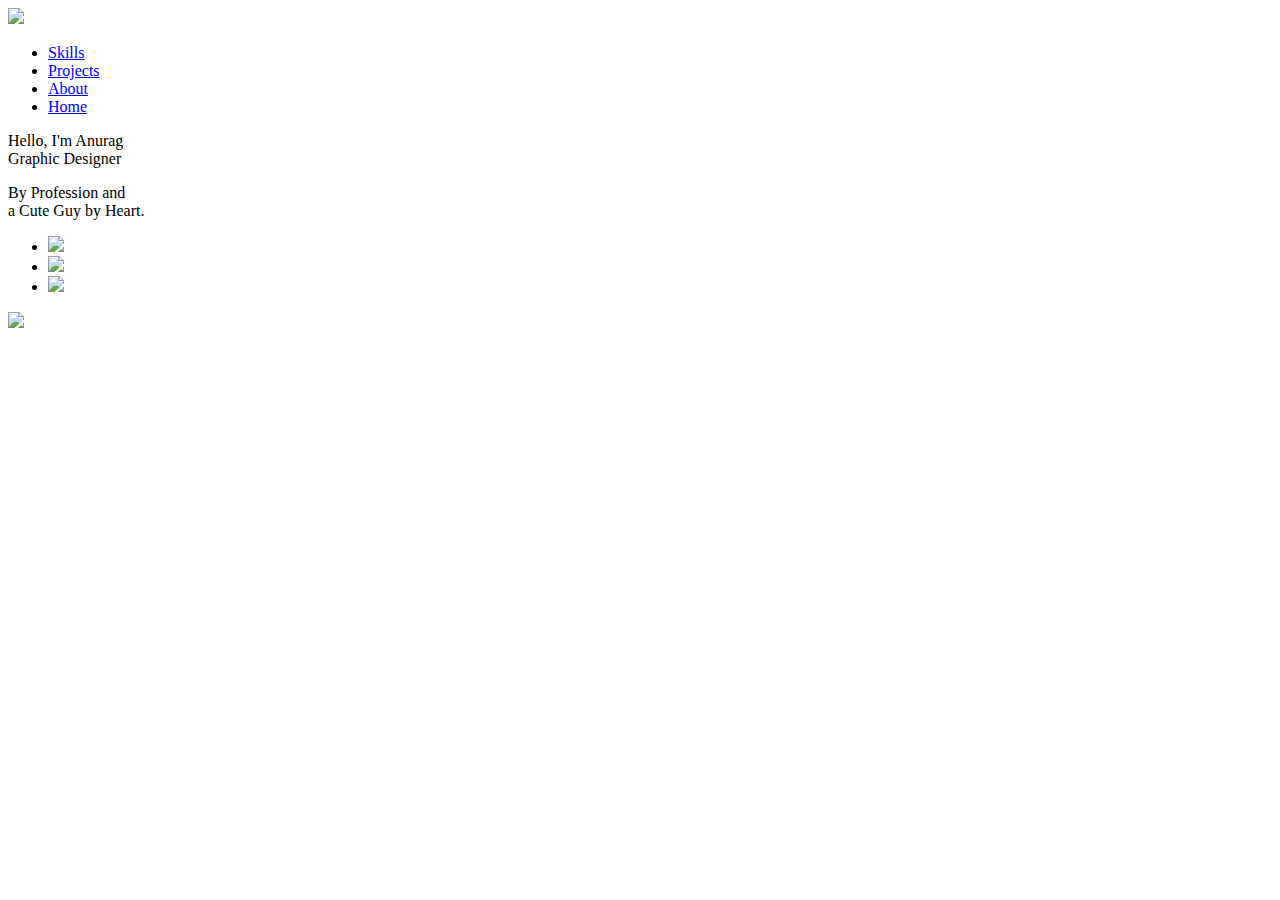
==== about.html @ 6a8eaa7f "Add files via upload" ====
<!DOCTYPE html>
<html lang="en">
<head>
    <meta charset="UTF-8">
    <meta name="viewport" content="width=device-width, initial-scale=1.0">
    <title>About Me</title>
    <link rel="stylesheet" href="about.css">
    <link rel="preconnect" href="https://fonts.googleapis.com">
<link rel="preconnect" href="https://fonts.gstatic.com" crossorigin>
<link href="https://fonts.googleapis.com/css2?family=Noto+Serif+Devanagari:wght@500&family=Noto+Serif:wght@700&family=Rethink+Sans:wght@400;500&display=swap" rel="stylesheet">

</head>
<body>
    <header>
      <a href="portfolio.html"><img id="logo"src="Portfolio.hu_full_logo-removebg-preview.png" ></a>
        <nav>
          <ul>
            <li><a href="skills.html">Skills</a></li>
            <li><a href="projects.html">Projects</a></li>
            <li><a href="about.html">About</a></li>
            <li><a href="portfolio.html">Home</a></li>
          </ul>
        </nav>
      </header>
    <section id="about">
        <p>Hello, I'm Anurag <br>
          Graphic Designer</p>
          <p id="tagline">By Profession and <br>a Cute Guy by Heart.</p>
          <ul>
            <li class="links"><a href="https://www.linkedin.com/in/anurag-swarnakar-370514245/" target="_blank"><img src="linkedin.png"></a></li>
            <li class="links"><a><img src="github.png"></a></li>
            <li class="links"><a href="https://www.instagram.com/_anurag07___/" target="_blank"><img src="instagram.png"></a></li>
          </ul>
        </section>
        <img src="WhatsApp_Image_2023-12-12_at_10.24.25_533a066a-removebg-preview3.png" id="me">
</body>
</html>
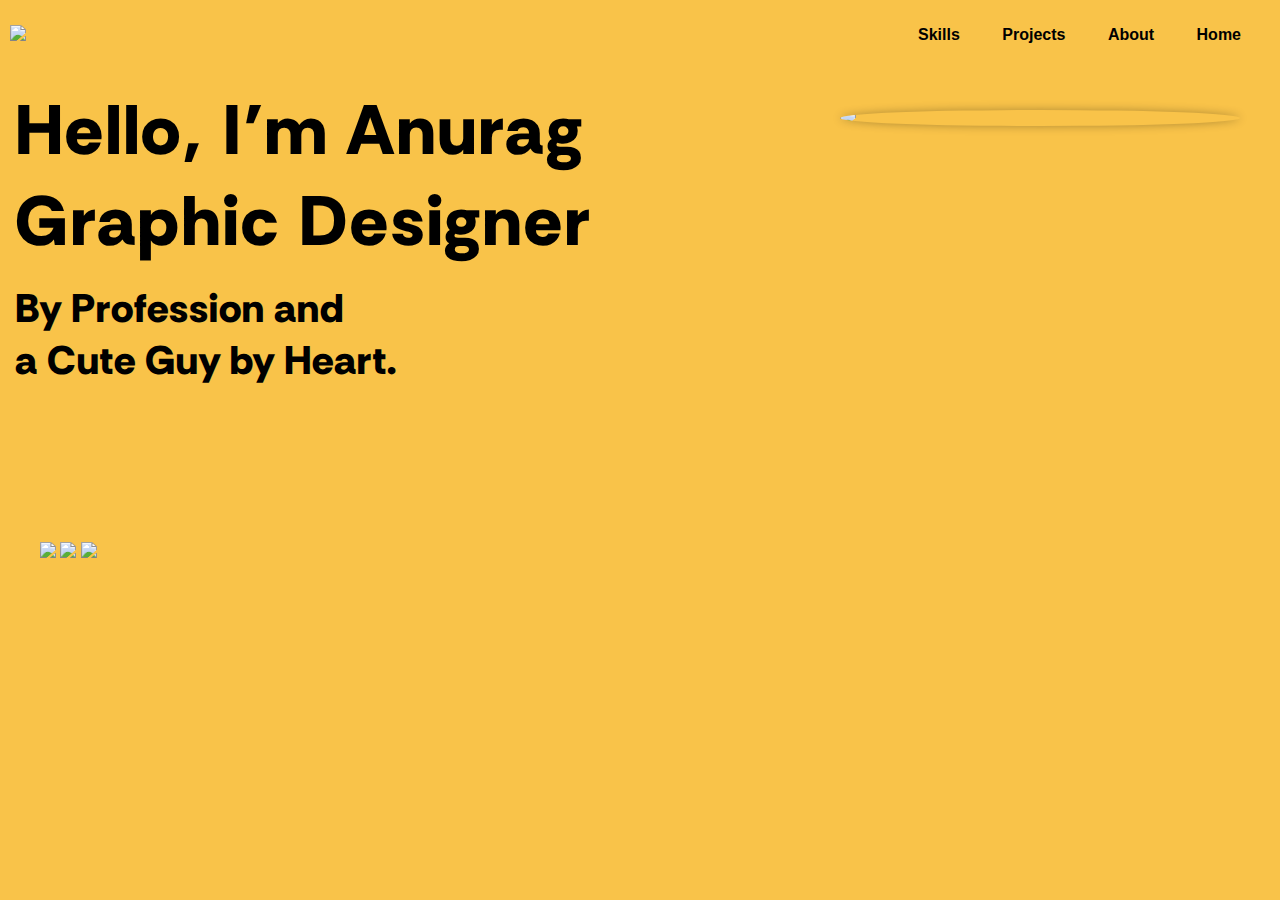
==== commit 5cfe746a: "Update about.html" ====
--- a/about.html
+++ b/about.html
@@ -12,7 +12,7 @@
 </head>
 <body>
     <header>
-      <a href="portfolio.html"><img id="logo"src="Portfolio.hu_full_logo-removebg-preview.png" ></a>
+      <a href="portfolio.html"><img id="logo"src=".vscode/images/Portfolio.hu_full_logo-removebg-preview.png" ></a>
         <nav>
           <ul>
             <li><a href="skills.html">Skills</a></li>
@@ -27,11 +27,11 @@
           Graphic Designer</p>
           <p id="tagline">By Profession and <br>a Cute Guy by Heart.</p>
           <ul>
-            <li class="links"><a href="https://www.linkedin.com/in/anurag-swarnakar-370514245/" target="_blank"><img src="linkedin.png"></a></li>
-            <li class="links"><a><img src="github.png"></a></li>
-            <li class="links"><a href="https://www.instagram.com/_anurag07___/" target="_blank"><img src="instagram.png"></a></li>
+            <li class="links"><a href="https://www.linkedin.com/in/anurag-swarnakar-370514245/" target="_blank"><img src=".vscode/images/linkedin.png"></a></li>
+            <li class="links"><a><img src=".vscode/images/github.png"></a></li>
+            <li class="links"><a href="https://www.instagram.com/_anurag07___/" target="_blank"><img src=".vscode/images/instagram.png"></a></li>
           </ul>
         </section>
-        <img src="WhatsApp_Image_2023-12-12_at_10.24.25_533a066a-removebg-preview3.png" id="me">
+        <img src=".vscode/images/WhatsApp_Image_2023-12-12_at_10.24.25_533a066a-removebg-preview3.png" id="me">
 </body>
-</html>+</html>
--- a/about.css
+++ b/about.css
@@ -0,0 +1,132 @@
+* {
+  box-sizing: border-box;
+  
+}
+
+body {
+  font-family: Arial, sans-serif;
+  margin: 0;
+  padding: 0;
+}
+header {
+display: flex;
+align-items: center;
+justify-content: space-between;
+background-color: #F9C349; 
+color: #1B1F23; 
+padding: 10px;
+height: 70px;
+}
+
+nav ul {
+list-style-type: none; 
+margin: 0;
+padding: 0;
+text-align: right;
+}
+
+nav ul li {
+display: inline-block;
+margin-right: 20px;
+}
+
+
+
+nav a {
+display: block;
+padding: 9px;
+background-color: #F9C349;
+text-decoration: none; 
+color: #000000; 
+font-family: 'Segoe UI', Tahoma, Geneva, Verdana, sans-serif;
+font-weight: bold;
+}
+
+a:hover{
+/* background-color: rgb(255, 255, 255); */
+color: #FD5401;
+border-radius: 15px;
+box-sizing: content-box;
+}
+
+main {
+  padding: 20px;
+}
+
+section {
+  margin-bottom: 30px;
+}
+
+p {
+  color: #000000;
+  text-align: left;
+  margin-top: 15px;
+  padding-left: 15px;
+  font-family: 'Noto Serif', serif;
+  font-family: 'Noto Serif Devanagari', serif;
+  font-family: 'Rethink Sans', sans-serif;
+  font-weight: 800;
+  font-size: 70px;
+  letter-spacing: 3px;
+  margin-bottom: 15px;
+}
+#me{
+  width: 400px;
+  position: absolute;
+  top: 110px;
+  right: 40px;
+  box-shadow: 0 0 10px rgba(0,0,0,0.3);
+  z-index: 1000;
+  border-radius: 50%;
+  
+}
+
+.project {
+  background-color: #f4f4f4;
+  padding: 10px;
+  margin-bottom: 10px;
+}
+
+h2{
+  padding: 0;
+  margin: 0;
+}
+
+img{
+  width: 200px;
+}
+
+#logo{
+width: 100px;
+}
+
+body{
+background-color: #F9C349;
+}
+
+
+#tagline{
+  color: #000000;
+  text-align: left;
+  margin-top: 15px;
+  padding-left: 15px;
+  font-family: 'Noto Serif', serif;
+  font-family: 'Noto Serif Devanagari', serif;
+  font-family: 'Rethink Sans', sans-serif;
+  font-weight: 800;
+  font-size: 40px;
+  letter-spacing: 1px;
+  
+}
+
+.links{
+  list-style-type: none;
+  display: inline-block;
+  vertical-align: top;
+  text-align: left;
+  margin-top: 140px;
+}
+.links img{
+  width: 40px;
+  
+}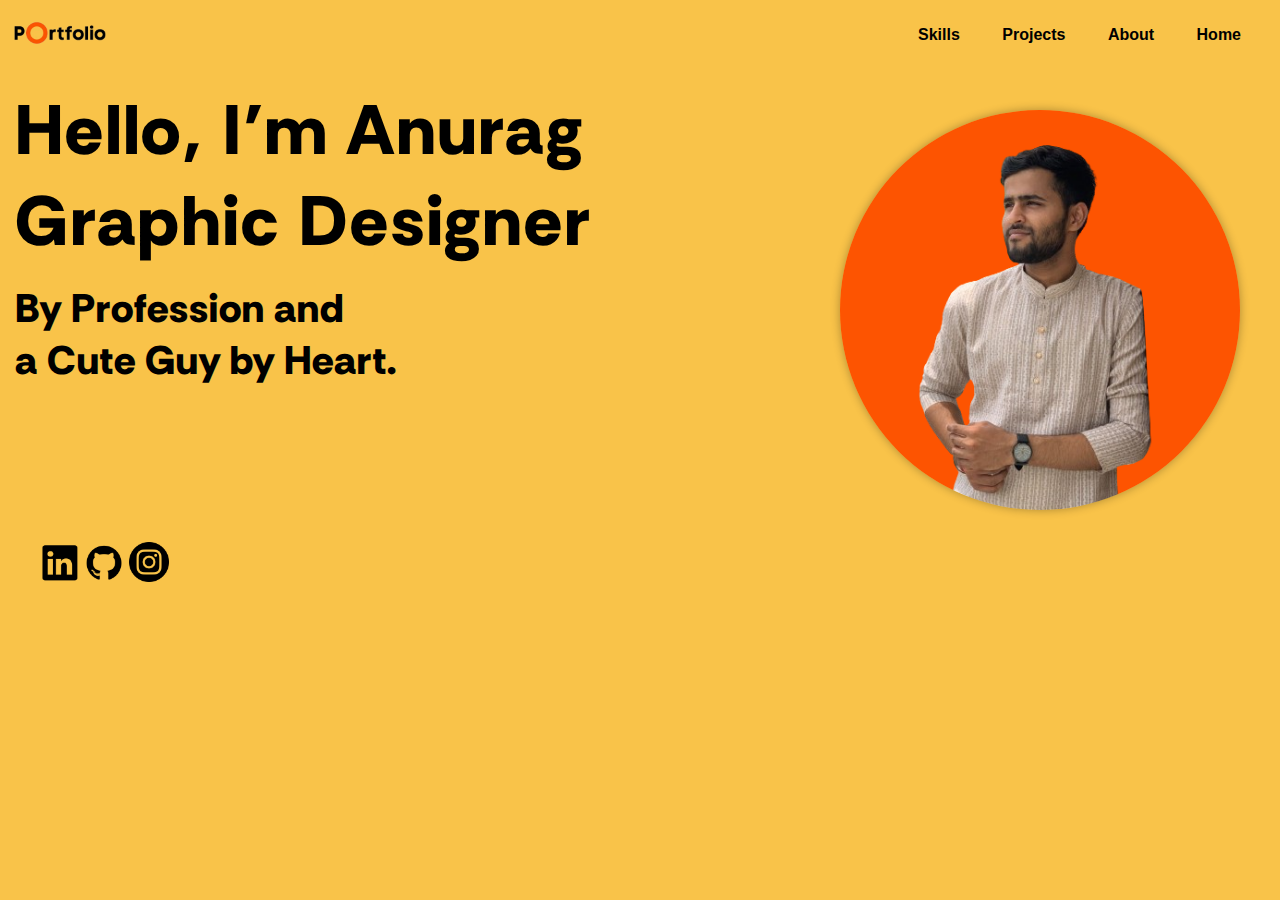
==== commit 4060958c: "Update about.html" ====
--- a/about.html
+++ b/about.html
@@ -12,13 +12,13 @@
 </head>
 <body>
     <header>
-      <a href="portfolio.html"><img id="logo"src=".vscode/images/Portfolio.hu_full_logo-removebg-preview.png" ></a>
+      <a href="index.html"><img id="logo"src="images/Portfolio.hu_full_logo-removebg-preview.png" ></a>
         <nav>
           <ul>
             <li><a href="skills.html">Skills</a></li>
             <li><a href="projects.html">Projects</a></li>
             <li><a href="about.html">About</a></li>
-            <li><a href="portfolio.html">Home</a></li>
+            <li><a href="index.html">Home</a></li>
           </ul>
         </nav>
       </header>
@@ -27,11 +27,11 @@
           Graphic Designer</p>
           <p id="tagline">By Profession and <br>a Cute Guy by Heart.</p>
           <ul>
-            <li class="links"><a href="https://www.linkedin.com/in/anurag-swarnakar-370514245/" target="_blank"><img src=".vscode/images/linkedin.png"></a></li>
-            <li class="links"><a><img src=".vscode/images/github.png"></a></li>
-            <li class="links"><a href="https://www.instagram.com/_anurag07___/" target="_blank"><img src=".vscode/images/instagram.png"></a></li>
+            <li class="links"><a href="https://www.linkedin.com/in/anurag-swarnakar-370514245/" target="_blank"><img src="images/linkedin.png"></a></li>
+            <li class="links"><a><img src="images/github.png"></a></li>
+            <li class="links"><a href="https://www.instagram.com/_anurag07___/" target="_blank"><img src="images/instagram.png"></a></li>
           </ul>
         </section>
-        <img src=".vscode/images/WhatsApp_Image_2023-12-12_at_10.24.25_533a066a-removebg-preview3.png" id="me">
+        <img src="images/WhatsApp_Image_2023-12-12_at_10.24.25_533a066a-removebg-preview3.png" id="me">
 </body>
 </html>
